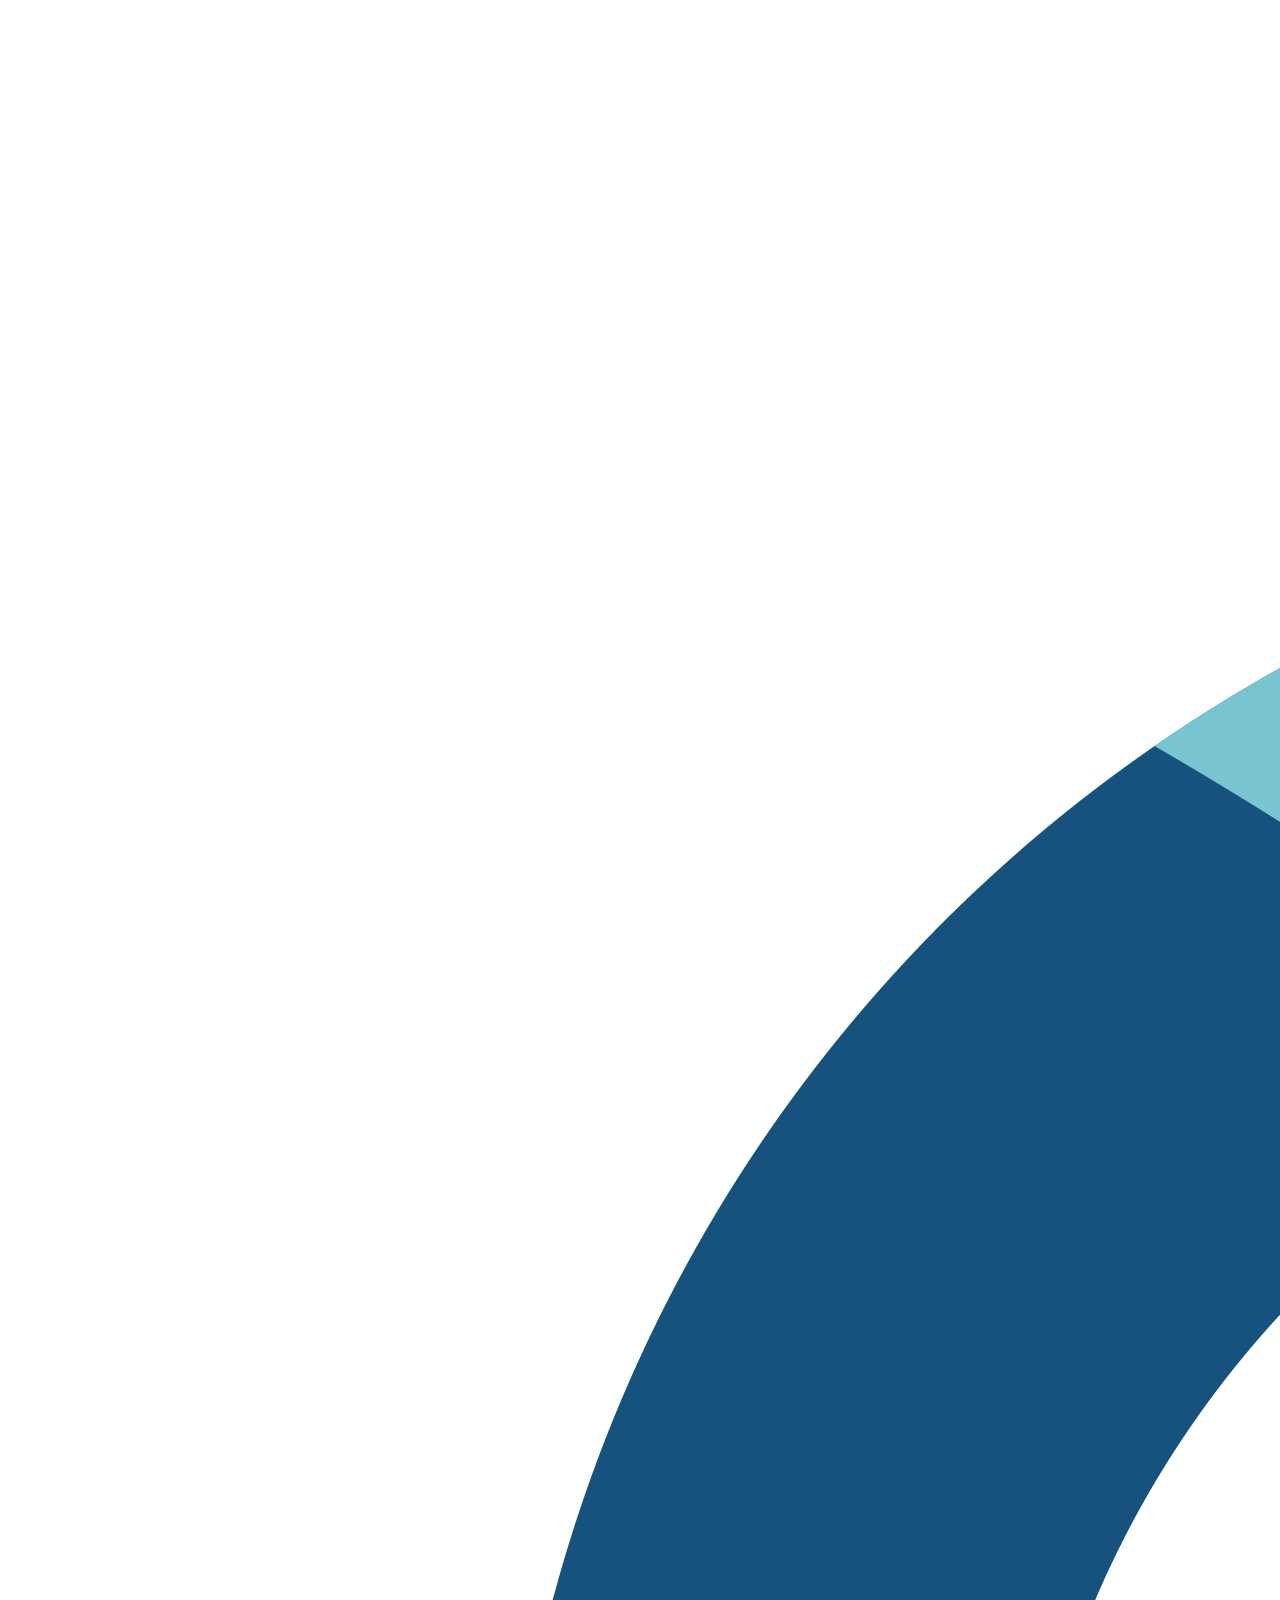
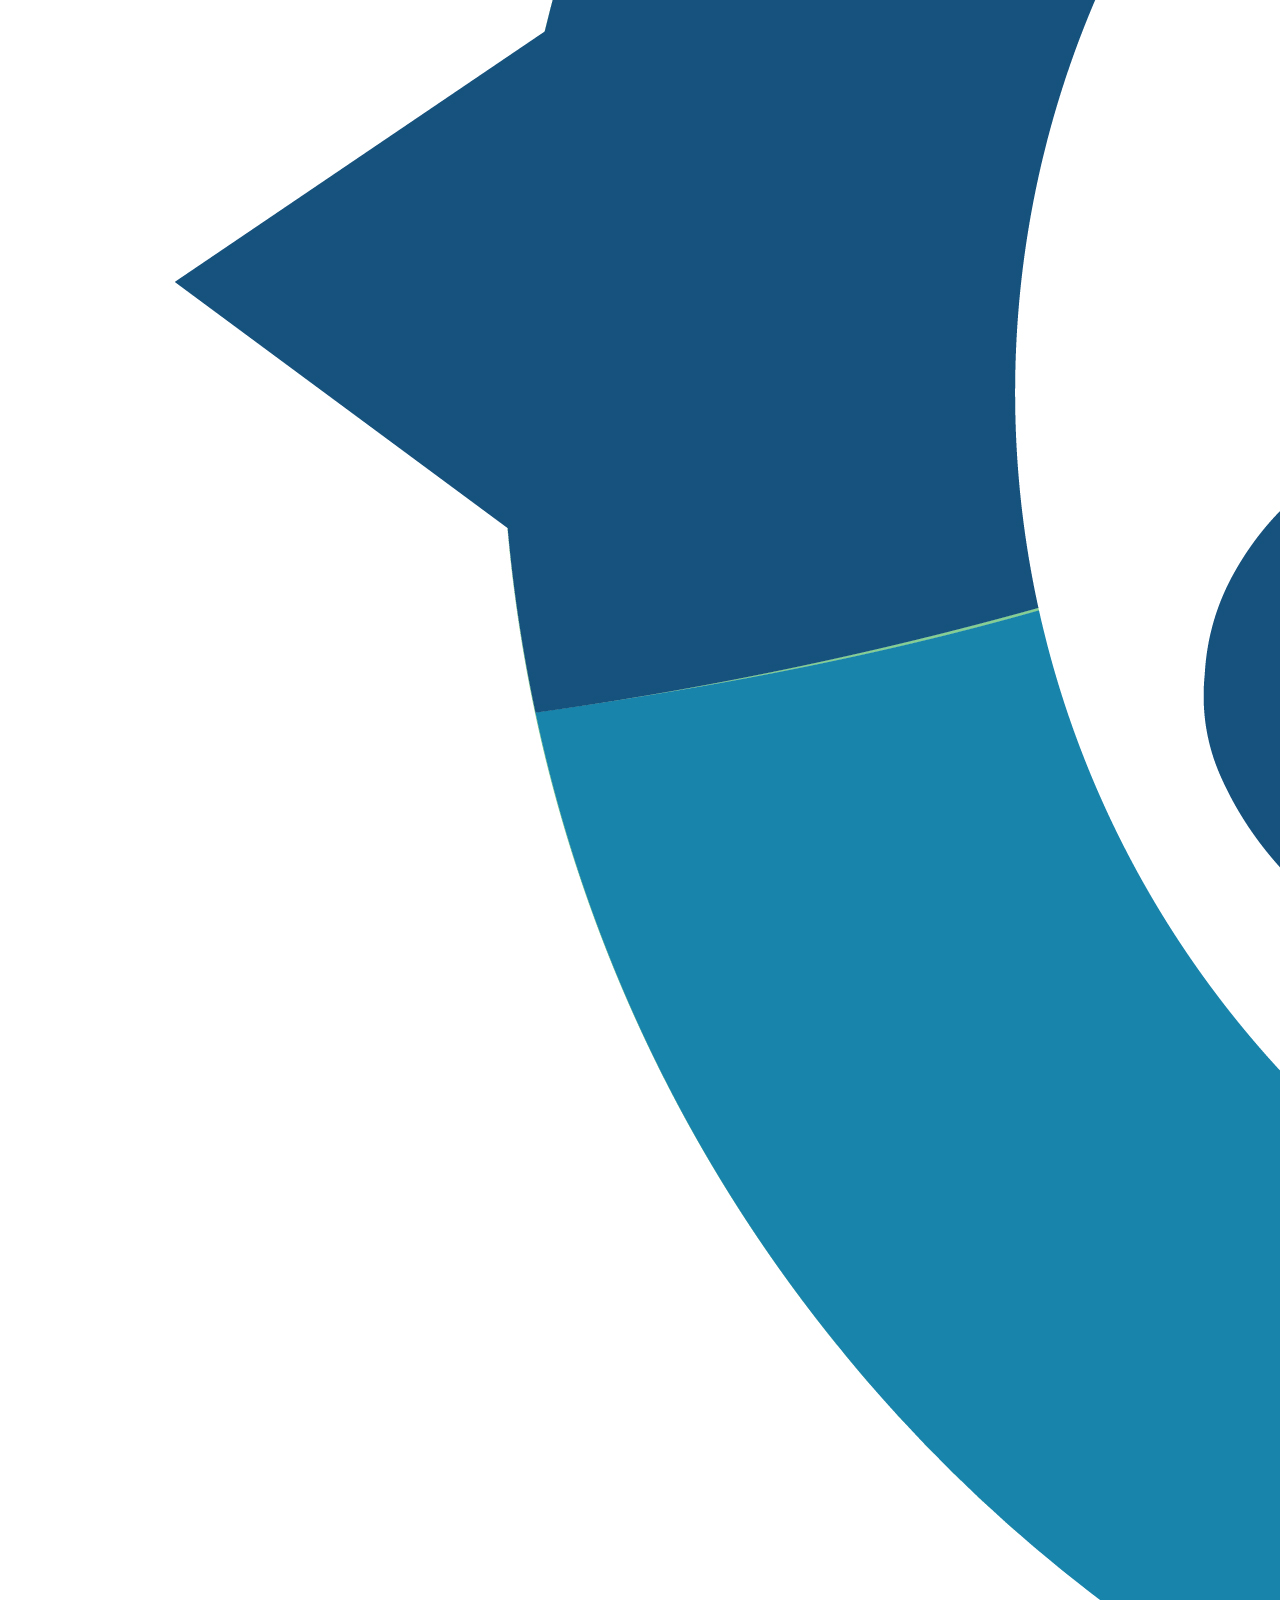
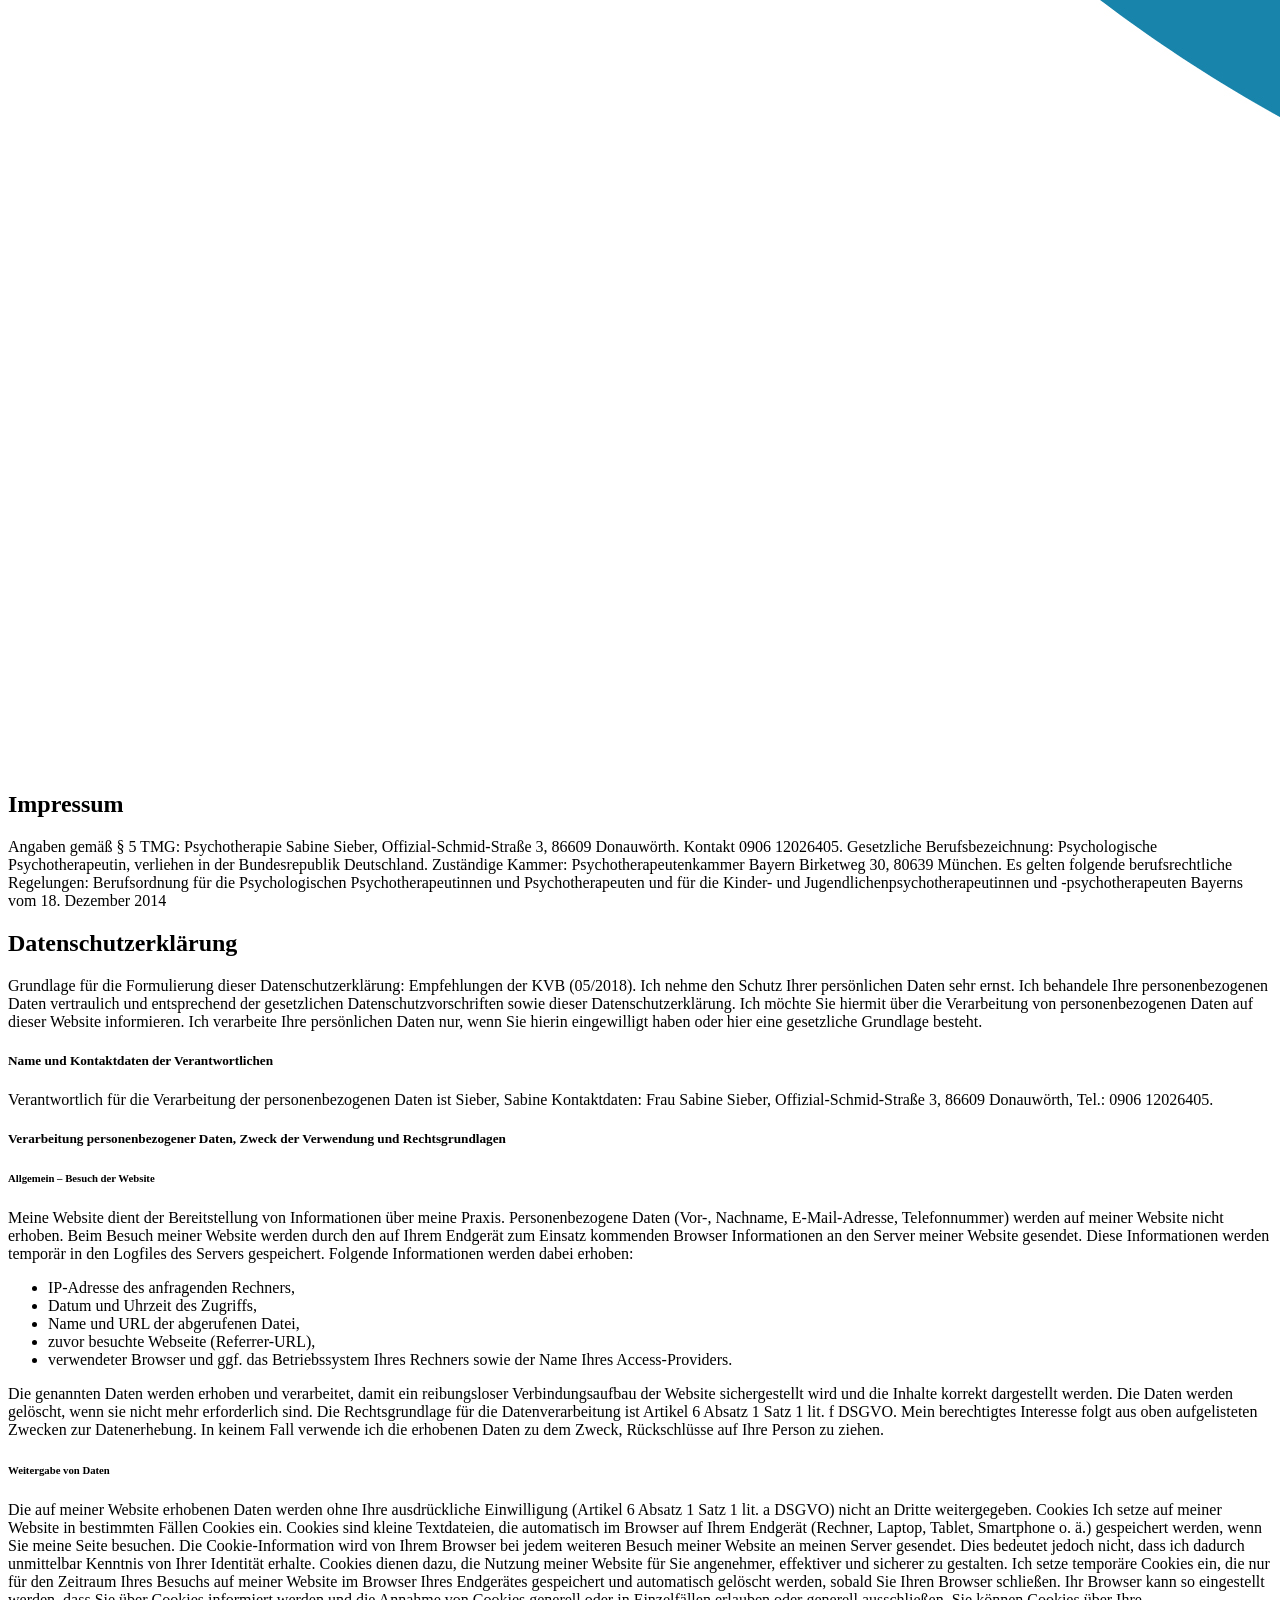
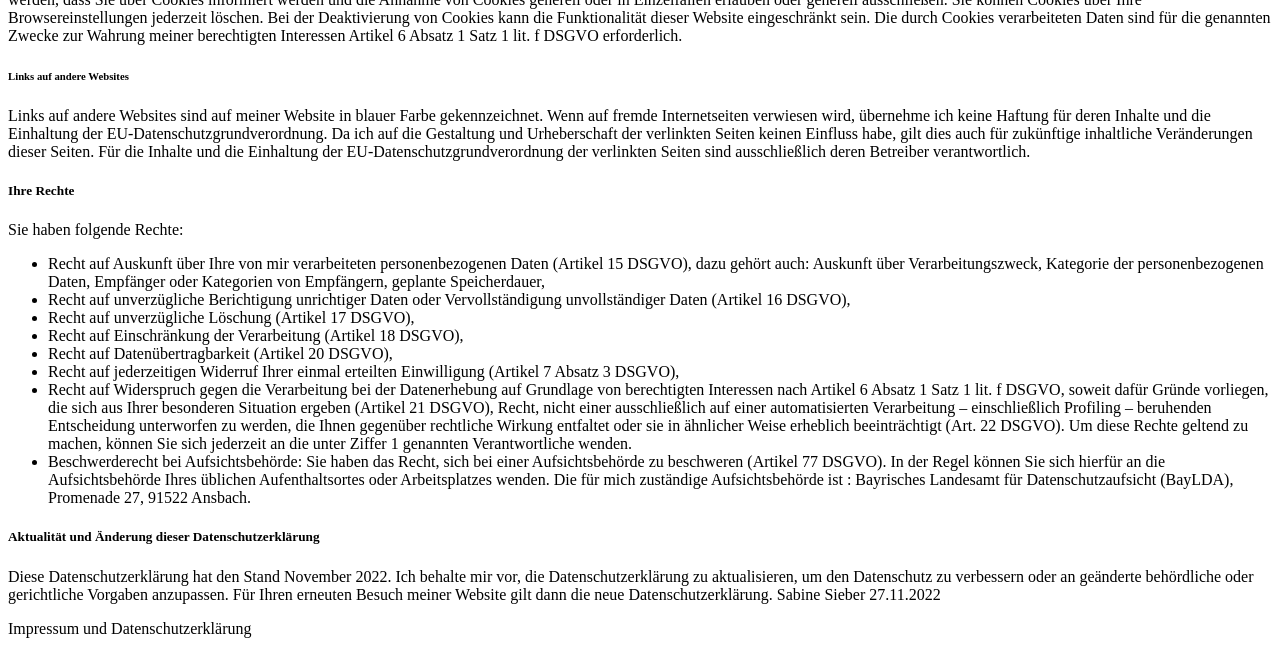
==== Impressum.html.html @ c881ee7e "Add files via upload" ====
<!DOCTYPE html>
<html lang="en">
<head>
  <meta charset="UTF-8">
  <meta name="viewport" content="width=device-width, initial-scale=1.0">
  <title>Impressum und Datenschutzerklärung</title>
  <link rel="stylesheet" href="bootstrap.min.css">
  <link rel="stylesheet" href="landing-page.css">
</head>
<body>
  <header>
<!--    <nav class="navbar navbar-expand-lg navbar-light bg-light">
      <a class="navbar-brand" href="#">Praxis für Psychotherapie Sabine Sieber ∙ Donauwörth</a>
      <button class="navbar-toggler" type="button" data-toggle="collapse" data-target="#navbarNav" aria-controls="navbarNav" aria-expanded="false" aria-label="Toggle navigation">
        <span class="navbar-toggler-icon"></span>
      </button>
      <div class="collapse navbar-collapse" id="navbarNav">
        <ul class="navbar-nav ml-auto">
          <li class="nav-item active">
            <a class="nav-link" href="#">Home</a>
          </li>
          <li class="nav-item">
            <a class="nav-link" href="#about">Über mich</a>
          </li>
          <li class="nav-item">
            <a class="nav-link" href="#services">Therapieangebot</a>
          </li>
        </ul>
      </div>
    </nav>
-->
  </header>
  <main>
    <section class="jumbotron jumbotron-fluid text-center bg-white text-white">
      <div class="container">
        <!--h1 class="display-4">Psychotherapie Sabine Sieber</h1-->
			<img src="Logo.jpg" alt="Logo" class="w-75 p-3"><!--img-fluid>
        <!--p class="lead">We offer a variety of services for your business needs</p-->
      </div>
    </section>



    <section id="about" class="bg-white py-5">
      <div class="container">
        <div class="row">
          
          <div class="col-lg-12">
<h2>Impressum</h2>




Angaben gemäß § 5 TMG: Psychotherapie Sabine Sieber, Offizial-Schmid-Straße 3, 86609 Donauwörth. Kontakt 0906 12026405.
Gesetzliche Berufsbezeichnung: Psychologische Psychotherapeutin, verliehen in der Bundesrepublik Deutschland.
Zuständige Kammer: Psychotherapeutenkammer Bayern Birketweg 30, 80639 München.
Es gelten folgende berufsrechtliche Regelungen: Berufsordnung für die Psychologischen Psychotherapeutinnen und Psychotherapeuten und für die Kinder- und Jugendlichenpsychotherapeutinnen und -psychotherapeuten Bayerns vom 18. Dezember 2014

<h2>Datenschutzerklärung</h2>
Grundlage für die Formulierung dieser Datenschutzerklärung: Empfehlungen der KVB (05/2018).
Ich nehme den Schutz Ihrer persönlichen Daten sehr ernst. Ich behandele Ihre personenbezogenen Daten vertraulich und entsprechend der gesetzlichen Datenschutzvorschriften sowie dieser Datenschutzerklärung.
Ich möchte Sie hiermit über die Verarbeitung von personenbezogenen Daten auf dieser Website informieren.
Ich verarbeite Ihre persönlichen Daten nur, wenn Sie hierin eingewilligt haben oder hier eine gesetzliche Grundlage besteht.

<h5>Name und Kontaktdaten der Verantwortlichen</h6>
Verantwortlich für die Verarbeitung der personenbezogenen Daten ist
Sieber, Sabine
Kontaktdaten: Frau Sabine Sieber, Offizial-Schmid-Straße 3, 86609 Donauwörth, Tel.: 0906 12026405.

<h5>Verarbeitung personenbezogener Daten, Zweck der Verwendung und Rechtsgrundlagen</h5>

<h6>Allgemein – Besuch der Website</h6>
Meine Website dient der Bereitstellung von Informationen über meine Praxis.
Personenbezogene Daten (Vor-, Nachname, E-Mail-Adresse, Telefonnummer) werden auf meiner Website nicht erhoben.

Beim Besuch meiner Website werden durch den auf Ihrem Endgerät zum Einsatz kommenden Browser Informationen an den Server meiner Website gesendet.

Diese Informationen werden temporär in den Logfiles des Servers gespeichert. Folgende Informationen werden dabei erhoben:
<ul>
<li>IP-Adresse des anfragenden Rechners,</li>
<li>Datum und Uhrzeit des Zugriffs,</li>
<li>Name und URL der abgerufenen Datei,</li>
<li>zuvor besuchte Webseite (Referrer-URL),</li>
<li>verwendeter Browser und ggf. das Betriebssystem Ihres Rechners sowie der Name Ihres Access-Providers.</li>
</ul>

Die genannten Daten werden erhoben und verarbeitet, damit ein reibungsloser Verbindungsaufbau der Website sichergestellt wird und die Inhalte korrekt dargestellt werden.
Die Daten werden gelöscht, wenn sie nicht mehr erforderlich sind.
Die Rechtsgrundlage für die Datenverarbeitung ist Artikel 6 Absatz 1 Satz 1 lit. f DSGVO.
Mein berechtigtes Interesse folgt aus oben aufgelisteten Zwecken zur Datenerhebung. In keinem Fall verwende ich die erhobenen Daten zu dem Zweck, Rückschlüsse auf Ihre Person zu ziehen.

<h6>Weitergabe von Daten</h6>
Die auf meiner Website erhobenen Daten werden ohne Ihre ausdrückliche Einwilligung (Artikel 6 Absatz 1 Satz 1 lit. a DSGVO) nicht an Dritte weitergegeben.
Cookies
Ich setze auf meiner Website in bestimmten Fällen Cookies ein. Cookies sind kleine Textdateien, die automatisch im Browser auf Ihrem Endgerät (Rechner, Laptop, Tablet, Smartphone o. ä.) gespeichert werden, wenn Sie meine Seite besuchen. Die Cookie-Information wird von Ihrem Browser bei jedem weiteren Besuch meiner Website an meinen Server gesendet. Dies bedeutet jedoch nicht, dass ich dadurch unmittelbar Kenntnis von Ihrer Identität erhalte.
Cookies dienen dazu, die Nutzung meiner Website für Sie angenehmer, effektiver und sicherer zu gestalten.
Ich setze temporäre Cookies ein, die nur für den Zeitraum Ihres Besuchs auf meiner Website im Browser Ihres Endgerätes gespeichert und automatisch gelöscht werden, sobald Sie Ihren Browser schließen.
Ihr Browser kann so eingestellt werden, dass Sie über Cookies informiert werden und die
Annahme von Cookies generell oder in Einzelfällen erlauben oder generell ausschließen.
Sie können Cookies über Ihre Browsereinstellungen jederzeit löschen. Bei der Deaktivierung von Cookies kann die Funktionalität dieser Website eingeschränkt sein.
Die durch Cookies verarbeiteten Daten sind für die genannten Zwecke zur Wahrung meiner berechtigten Interessen Artikel 6 Absatz 1 Satz 1 lit. f DSGVO erforderlich.
<h6>Links auf andere Websites</h6>
Links auf andere Websites sind auf meiner Website in blauer Farbe gekennzeichnet. Wenn auf fremde Internetseiten verwiesen wird, übernehme ich keine Haftung für deren Inhalte und die Einhaltung der EU-Datenschutzgrundverordnung. Da ich auf die Gestaltung und Urheberschaft der verlinkten Seiten keinen Einfluss habe, gilt dies auch für zukünftige inhaltliche Veränderungen dieser Seiten. Für die Inhalte und die Einhaltung der EU-Datenschutzgrundverordnung der verlinkten Seiten sind ausschließlich deren Betreiber verantwortlich.
<h5>Ihre Rechte</h5>
Sie haben folgende Rechte:
<ul>
<li>Recht auf Auskunft über Ihre von mir verarbeiteten personenbezogenen Daten
(Artikel 15 DSGVO), dazu gehört auch: Auskunft über Verarbeitungszweck, Kategorie
der personenbezogenen Daten, Empfänger oder Kategorien von Empfängern, geplante Speicherdauer,
<li>Recht auf unverzügliche Berichtigung unrichtiger Daten oder Vervollständigung unvollständiger Daten (Artikel 16 DSGVO),</li>
<li>Recht auf unverzügliche Löschung (Artikel 17 DSGVO),</li>
<li>Recht auf Einschränkung der Verarbeitung (Artikel 18 DSGVO),</li>
<li>Recht auf Datenübertragbarkeit (Artikel 20 DSGVO),</li>
<li>Recht auf jederzeitigen Widerruf Ihrer einmal erteilten Einwilligung (Artikel 7 Absatz 3
DSGVO),</li>
<li>Recht auf Widerspruch gegen die Verarbeitung bei der Datenerhebung auf Grundlage
von berechtigten Interessen nach Artikel 6 Absatz 1 Satz 1 lit. f DSGVO, soweit dafür
Gründe vorliegen, die sich aus Ihrer besonderen Situation ergeben (Artikel 21 DSGVO),
Recht, nicht einer ausschließlich auf einer automatisierten Verarbeitung – einschließlich Profiling – beruhenden Entscheidung unterworfen zu werden, die Ihnen gegenüber rechtliche Wirkung entfaltet oder sie in ähnlicher Weise erheblich beeinträchtigt (Art. 22 DSGVO).
Um diese Rechte geltend zu machen, können Sie sich jederzeit an die unter Ziffer 1 genannten Verantwortliche wenden.</li>

<li>Beschwerderecht bei Aufsichtsbehörde: Sie haben das Recht, sich bei einer Aufsichtsbehörde zu beschweren (Artikel 77 DSGVO). In der Regel können Sie sich hierfür an die Aufsichtsbehörde Ihres üblichen Aufenthaltsortes oder Arbeitsplatzes wenden.
Die für mich zuständige Aufsichtsbehörde ist :
Bayrisches Landesamt für Datenschutzaufsicht (BayLDA), Promenade 27, 91522 Ansbach.</li>
</ul>
<h5>Aktualität und Änderung dieser Datenschutzerklärung</h5>
Diese Datenschutzerklärung hat den Stand November 2022. Ich behalte mir vor, die Datenschutzerklärung zu aktualisieren, um den Datenschutz zu verbessern oder an geänderte behördliche oder gerichtliche Vorgaben anzupassen. Für Ihren erneuten Besuch meiner Website gilt dann die neue Datenschutzerklärung.
Sabine Sieber 27.11.2022

          </div>

        </div>
      </div>
    </section>




  </main>
  <footer class="bg-dark py-3 mt-5">
    <div class="container text-center">
      <p class="text-white m-0">Impressum und Datenschutzerklärung</p>
    </div>
  </footer>
  <!-- <script src="https://kit.fontawesome.com/yourcode.js"></script>
  <script src="https://code.jquery.com/jquery-3.5.1.slim.min.js" integrity="sha384-DfXdz2htPH0lsSSs5nCTpuj/zy4C+OGpamoFVy38MVBnE+IbbVYUew+OrCXaRkfj" crossorigin="anonymous"></script>
  <script src="https://cdn.jsdelivr.net/npm/@popperjs/core@2.16.6/dist/umd/popper.min.js" integrity="sha384-wHAiFfRlMFy6i5SRaxvfOCifBUQy1xHdJ/yoi7FRNXMRBu5WHdZYu1hA6ZOblgut" crossorigin="anonymous"></script>
   --><script src="bootstrap.min.js"></script>
</body>
</html>
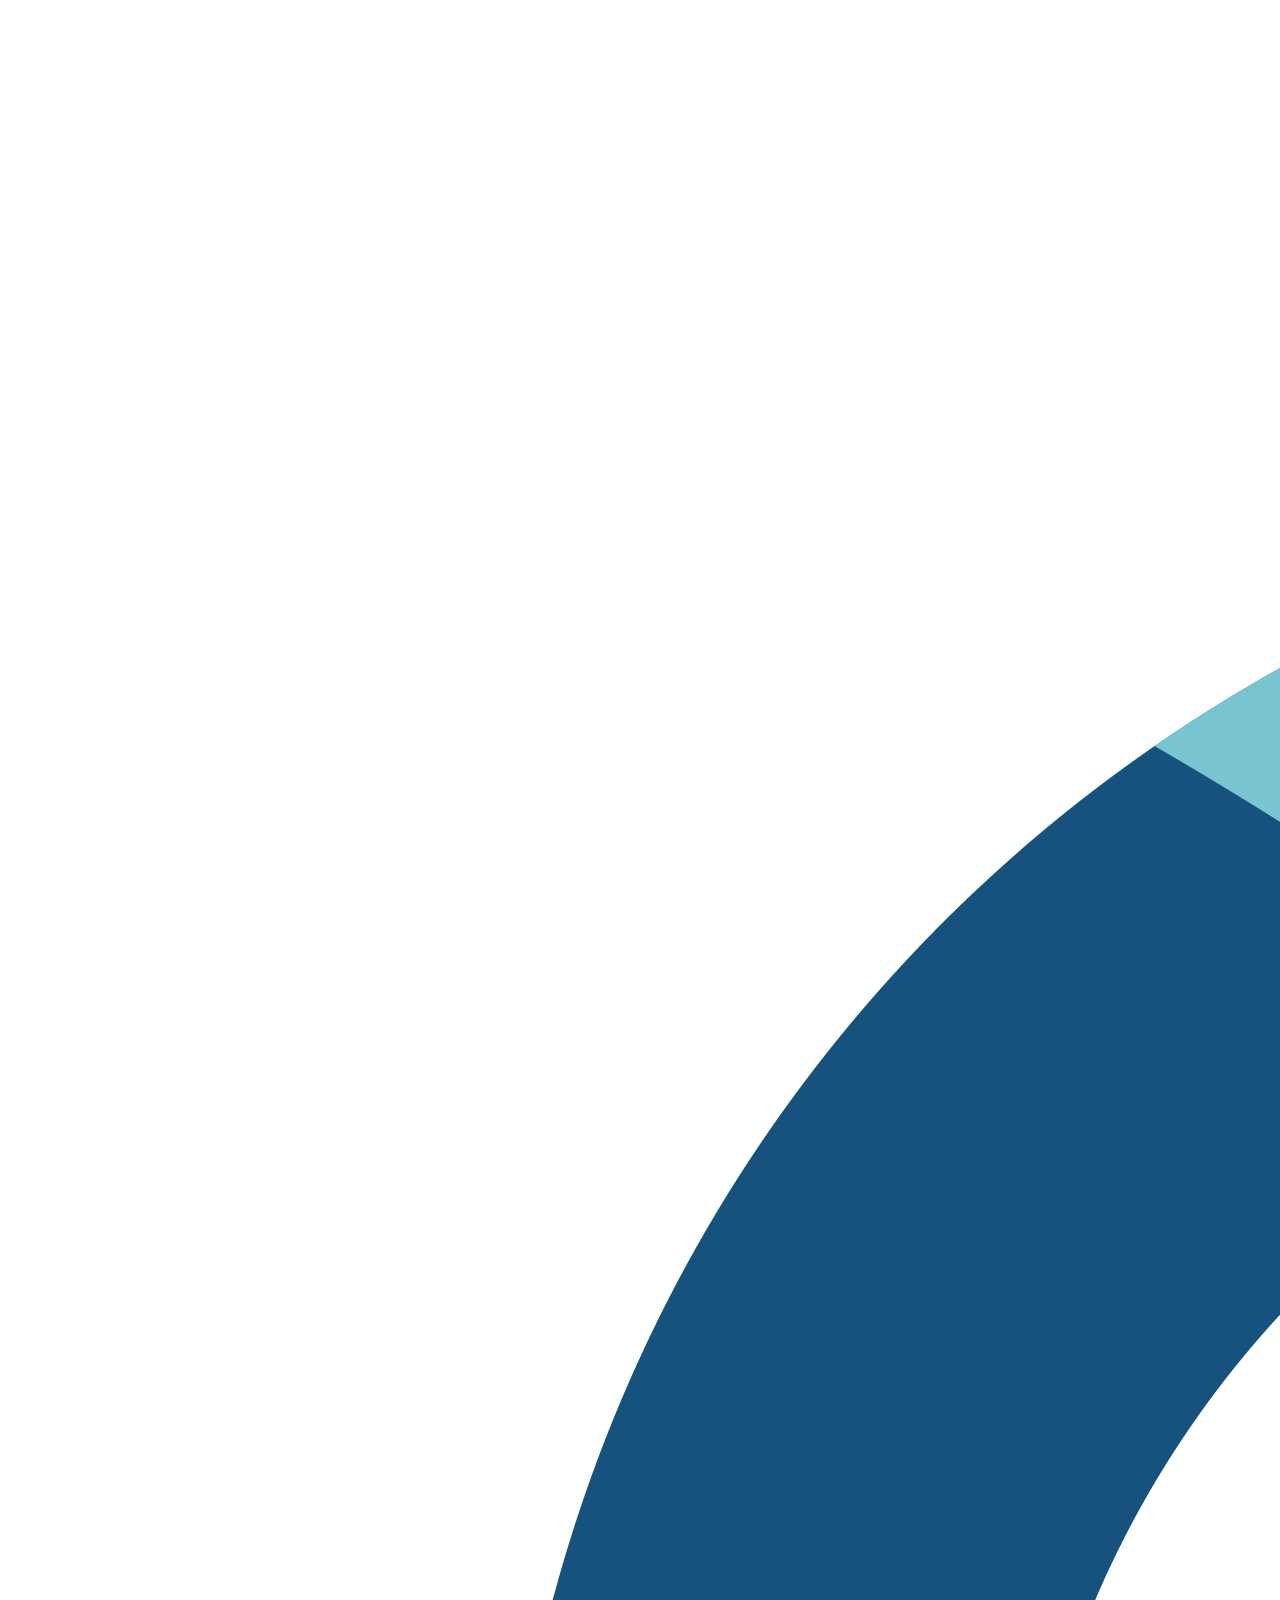
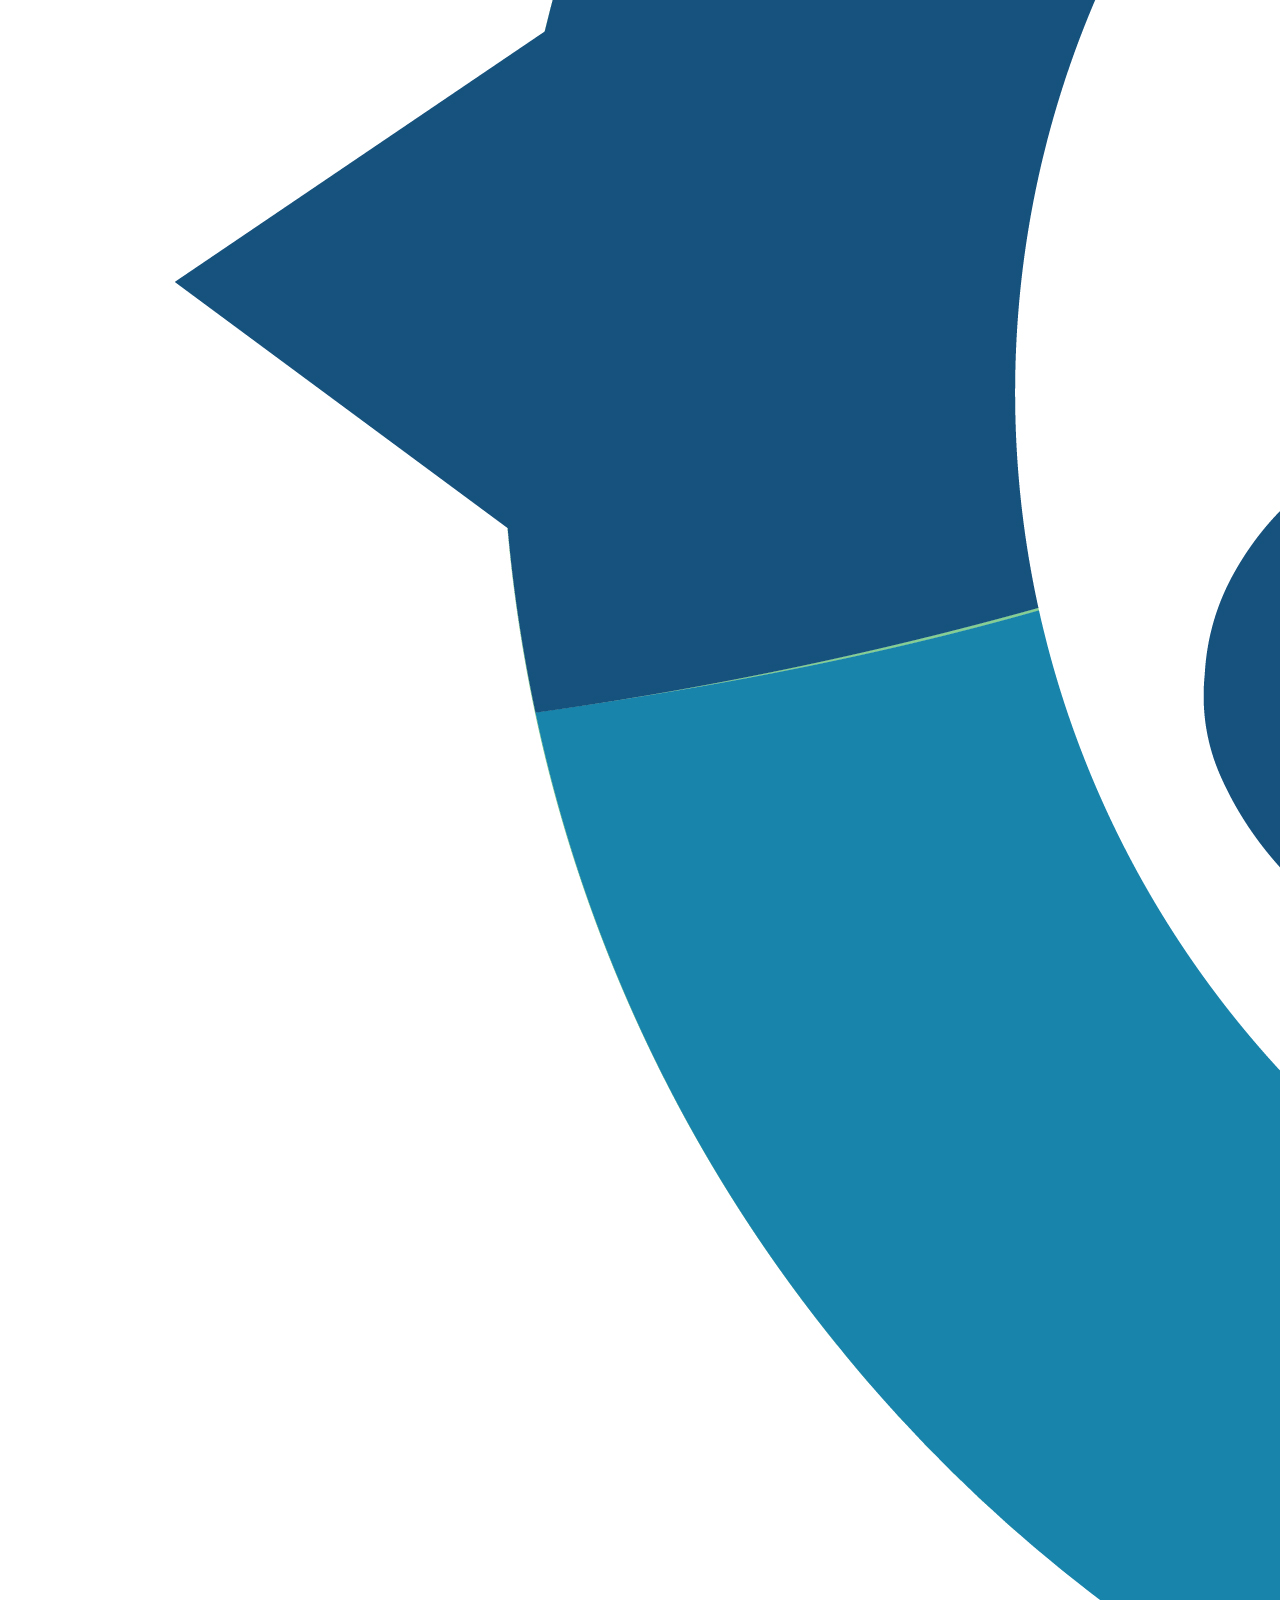
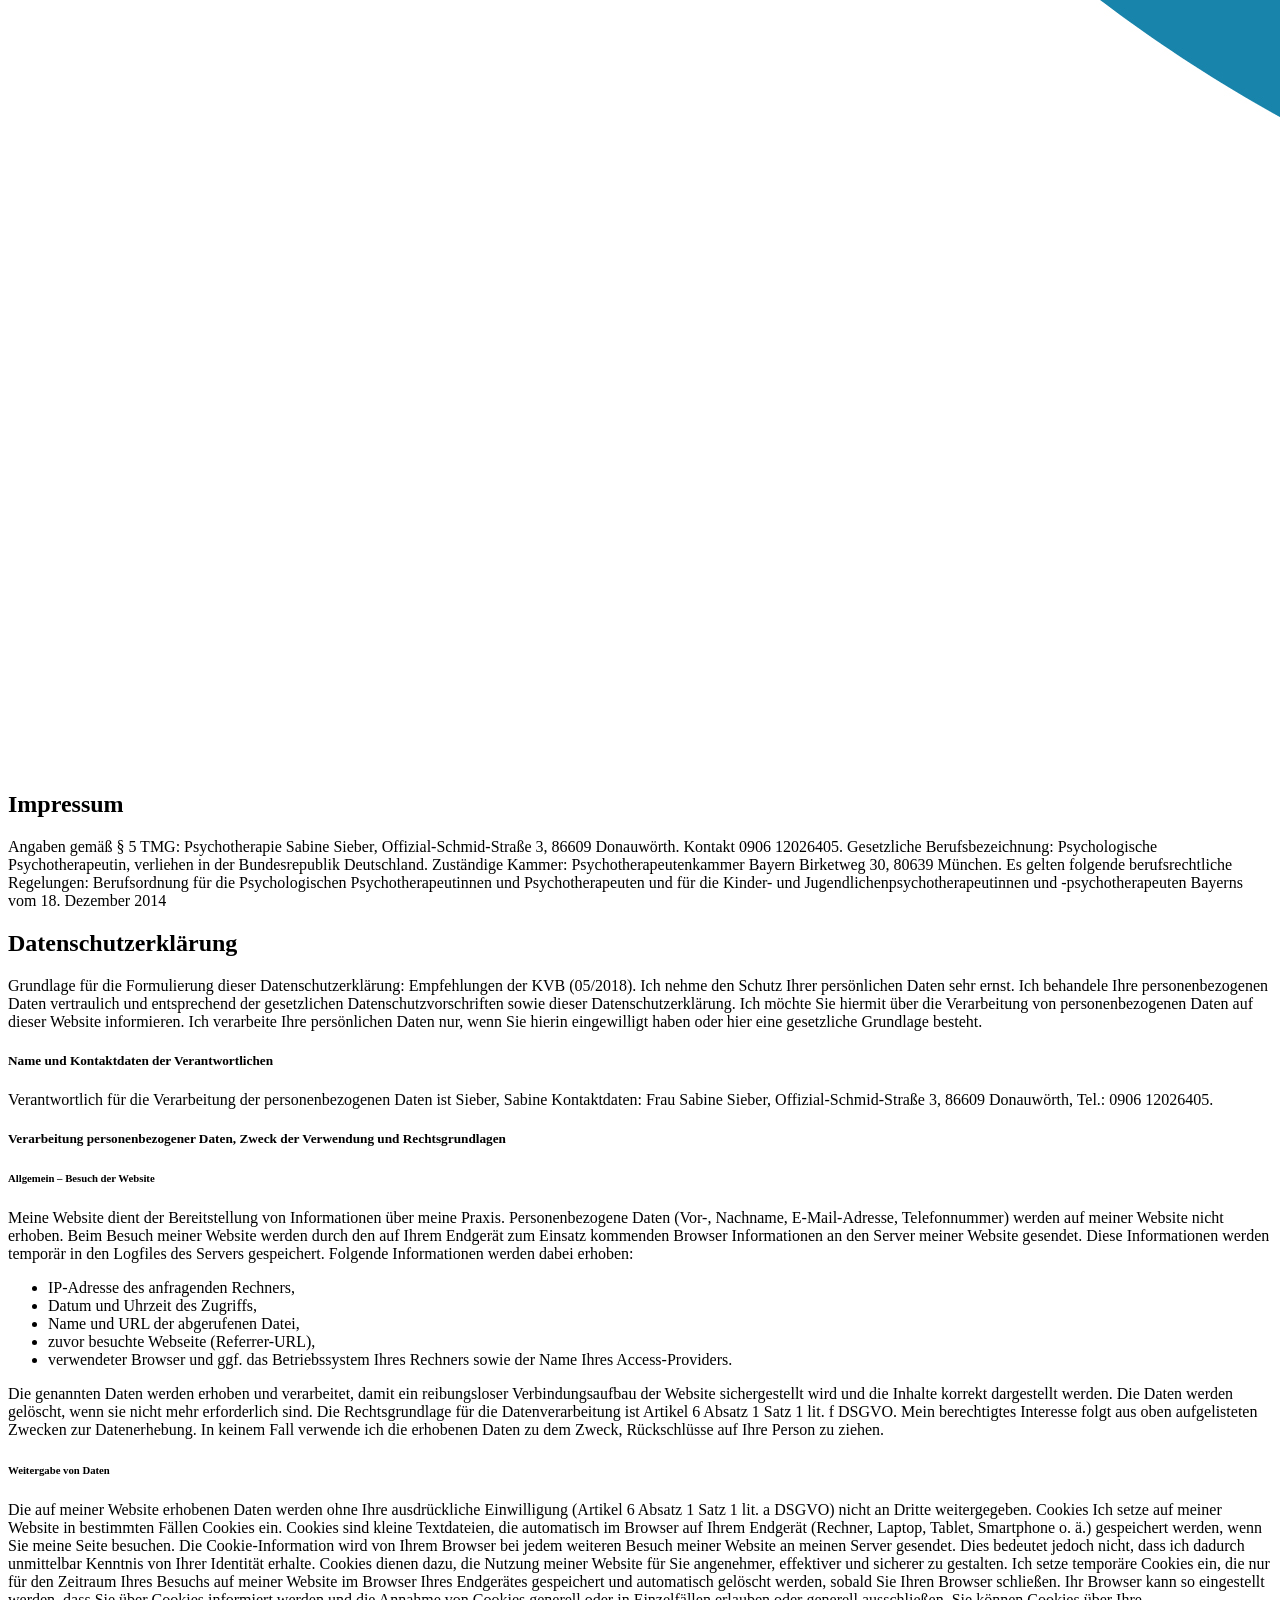
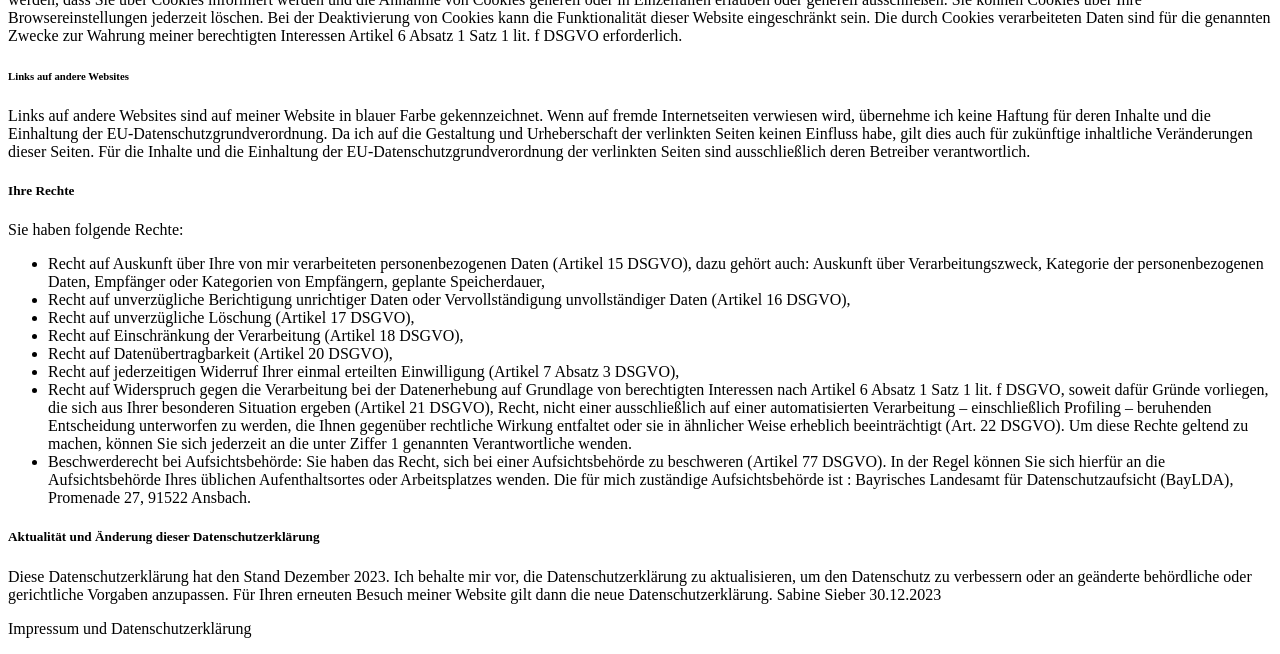
==== commit 6c088014: "Bien-Update eingetragen" ====
--- a/Impressum.html.html
+++ b/Impressum.html.html
@@ -124,8 +124,8 @@
 Bayrisches Landesamt für Datenschutzaufsicht (BayLDA), Promenade 27, 91522 Ansbach.</li>
 </ul>
 <h5>Aktualität und Änderung dieser Datenschutzerklärung</h5>
-Diese Datenschutzerklärung hat den Stand November 2022. Ich behalte mir vor, die Datenschutzerklärung zu aktualisieren, um den Datenschutz zu verbessern oder an geänderte behördliche oder gerichtliche Vorgaben anzupassen. Für Ihren erneuten Besuch meiner Website gilt dann die neue Datenschutzerklärung.
-Sabine Sieber 27.11.2022
+Diese Datenschutzerklärung hat den Stand Dezember 2023. Ich behalte mir vor, die Datenschutzerklärung zu aktualisieren, um den Datenschutz zu verbessern oder an geänderte behördliche oder gerichtliche Vorgaben anzupassen. Für Ihren erneuten Besuch meiner Website gilt dann die neue Datenschutzerklärung.
+Sabine Sieber 30.12.2023
 
           </div>
 
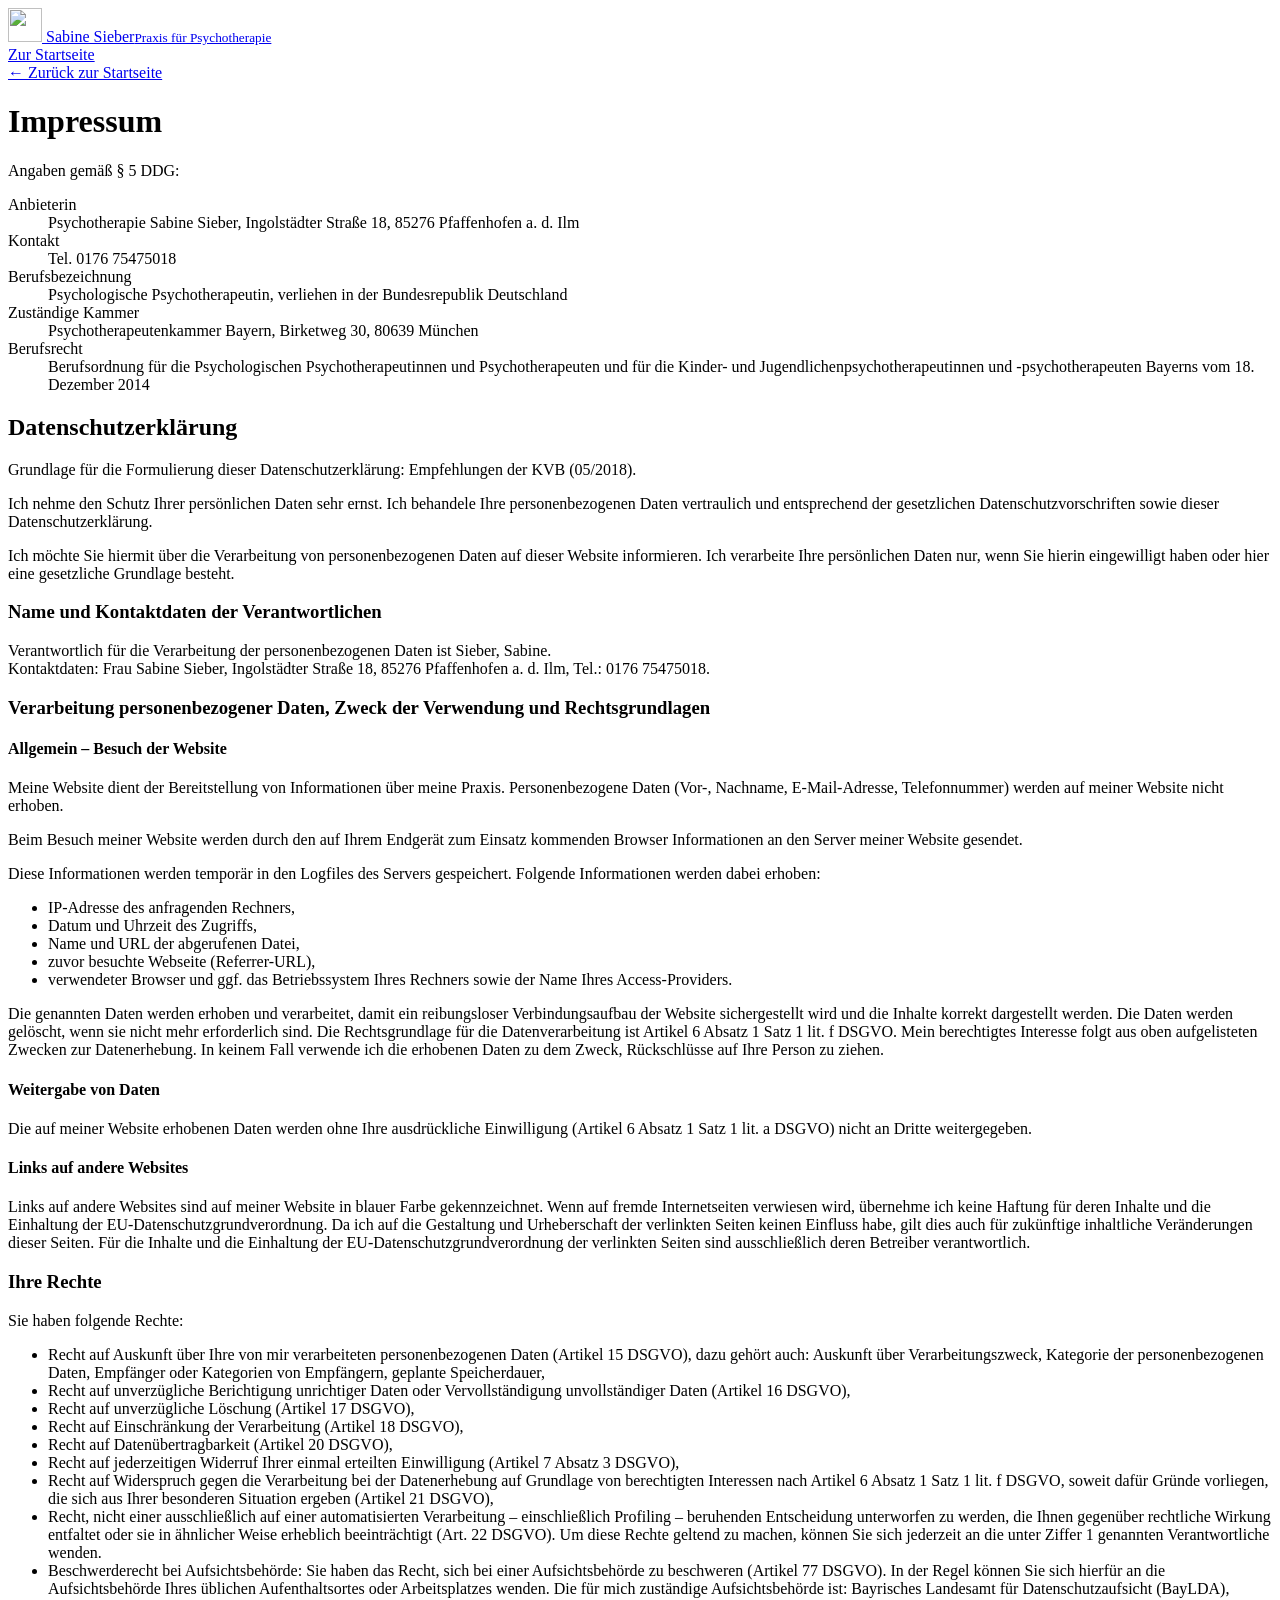
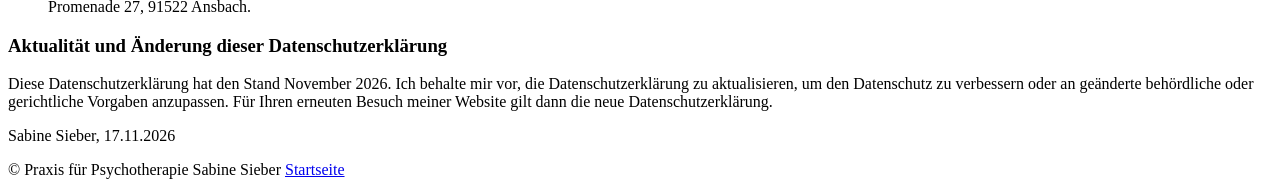
==== commit c8a5d04c: "Komplett-Update durch Claude" ====
--- a/Impressum.html.html
+++ b/Impressum.html.html
@@ -1,150 +1,101 @@
 <!DOCTYPE html>
-<html lang="en">
+<html lang="de">
 <head>
   <meta charset="UTF-8">
   <meta name="viewport" content="width=device-width, initial-scale=1.0">
-  <title>Impressum und Datenschutzerklärung</title>
-  <link rel="stylesheet" href="bootstrap.min.css">
-  <link rel="stylesheet" href="landing-page.css">
+  <title>Impressum und Datenschutzerklärung · Praxis Sabine Sieber</title>
+  <meta name="theme-color" content="#17527e">
+  <link rel="icon" href="favicon.svg" type="image/svg+xml">
+  <link rel="stylesheet" href="style.css">
 </head>
 <body>
-  <header>
-<!--    <nav class="navbar navbar-expand-lg navbar-light bg-light">
-      <a class="navbar-brand" href="#">Praxis für Psychotherapie Sabine Sieber ∙ Donauwörth</a>
-      <button class="navbar-toggler" type="button" data-toggle="collapse" data-target="#navbarNav" aria-controls="navbarNav" aria-expanded="false" aria-label="Toggle navigation">
-        <span class="navbar-toggler-icon"></span>
-      </button>
-      <div class="collapse navbar-collapse" id="navbarNav">
-        <ul class="navbar-nav ml-auto">
-          <li class="nav-item active">
-            <a class="nav-link" href="#">Home</a>
-          </li>
-          <li class="nav-item">
-            <a class="nav-link" href="#about">Über mich</a>
-          </li>
-          <li class="nav-item">
-            <a class="nav-link" href="#services">Therapieangebot</a>
-          </li>
-        </ul>
-      </div>
-    </nav>
--->
+  <header class="site-header">
+    <div class="container">
+      <a class="brand" href="index.html">
+        <img src="favicon.svg" alt="" width="34" height="34">
+        <span class="brand-text">Sabine Sieber<small>Praxis für Psychotherapie</small></span>
+      </a>
+      <nav class="nav" aria-label="Hauptnavigation">
+        <a href="index.html" class="nav-cta">Zur Startseite</a>
+      </nav>
+    </div>
   </header>
-  <main>
-    <section class="jumbotron jumbotron-fluid text-center bg-white text-white">
-      <div class="container">
-        <!--h1 class="display-4">Psychotherapie Sabine Sieber</h1-->
-			<img src="Logo.jpg" alt="Logo" class="w-75 p-3"><!--img-fluid>
-        <!--p class="lead">We offer a variety of services for your business needs</p-->
-      </div>
-    </section>
 
+  <main class="legal">
+    <div class="container">
+      <a class="back-link" href="index.html">← Zurück zur Startseite</a>
 
+      <h1>Impressum</h1>
 
-    <section id="about" class="bg-white py-5">
-      <div class="container">
-        <div class="row">
-          
-          <div class="col-lg-12">
-<h2>Impressum</h2>
+      <p>Angaben gemäß § 5 DDG:</p>
+      <dl>
+        <dt>Anbieterin</dt>
+        <dd>Psychotherapie Sabine Sieber, Ingolstädter Straße 18, 85276 Pfaffenhofen a. d. Ilm</dd>
+        <dt>Kontakt</dt>
+        <dd>Tel. 0176 75475018</dd>
+        <dt>Berufsbezeichnung</dt>
+        <dd>Psychologische Psychotherapeutin, verliehen in der Bundesrepublik Deutschland</dd>
+        <dt>Zuständige Kammer</dt>
+        <dd>Psychotherapeutenkammer Bayern, Birketweg 30, 80639 München</dd>
+        <dt>Berufsrecht</dt>
+        <dd>Berufsordnung für die Psychologischen Psychotherapeutinnen und Psychotherapeuten und für die Kinder- und Jugendlichenpsychotherapeutinnen und -psychotherapeuten Bayerns vom 18. Dezember 2014</dd>
+      </dl>
 
+      <h2>Datenschutzerklärung</h2>
+      <p>Grundlage für die Formulierung dieser Datenschutzerklärung: Empfehlungen der KVB (05/2018).</p>
+      <p>Ich nehme den Schutz Ihrer persönlichen Daten sehr ernst. Ich behandele Ihre personenbezogenen Daten vertraulich und entsprechend der gesetzlichen Datenschutzvorschriften sowie dieser Datenschutzerklärung.</p>
+      <p>Ich möchte Sie hiermit über die Verarbeitung von personenbezogenen Daten auf dieser Website informieren. Ich verarbeite Ihre persönlichen Daten nur, wenn Sie hierin eingewilligt haben oder hier eine gesetzliche Grundlage besteht.</p>
 
+      <h3>Name und Kontaktdaten der Verantwortlichen</h3>
+      <p>Verantwortlich für die Verarbeitung der personenbezogenen Daten ist Sieber, Sabine.<br>
+      Kontaktdaten: Frau Sabine Sieber, Ingolstädter Straße 18, 85276 Pfaffenhofen a. d. Ilm, Tel.: 0176 75475018.</p>
 
+      <h3>Verarbeitung personenbezogener Daten, Zweck der Verwendung und Rechtsgrundlagen</h3>
 
-Angaben gemäß § 5 TMG: Psychotherapie Sabine Sieber, Offizial-Schmid-Straße 3, 86609 Donauwörth. Kontakt 0906 12026405.
-Gesetzliche Berufsbezeichnung: Psychologische Psychotherapeutin, verliehen in der Bundesrepublik Deutschland.
-Zuständige Kammer: Psychotherapeutenkammer Bayern Birketweg 30, 80639 München.
-Es gelten folgende berufsrechtliche Regelungen: Berufsordnung für die Psychologischen Psychotherapeutinnen und Psychotherapeuten und für die Kinder- und Jugendlichenpsychotherapeutinnen und -psychotherapeuten Bayerns vom 18. Dezember 2014
+      <h4>Allgemein – Besuch der Website</h4>
+      <p>Meine Website dient der Bereitstellung von Informationen über meine Praxis. Personenbezogene Daten (Vor-, Nachname, E-Mail-Adresse, Telefonnummer) werden auf meiner Website nicht erhoben.</p>
+      <p>Beim Besuch meiner Website werden durch den auf Ihrem Endgerät zum Einsatz kommenden Browser Informationen an den Server meiner Website gesendet.</p>
+      <p>Diese Informationen werden temporär in den Logfiles des Servers gespeichert. Folgende Informationen werden dabei erhoben:</p>
+      <ul>
+        <li>IP-Adresse des anfragenden Rechners,</li>
+        <li>Datum und Uhrzeit des Zugriffs,</li>
+        <li>Name und URL der abgerufenen Datei,</li>
+        <li>zuvor besuchte Webseite (Referrer-URL),</li>
+        <li>verwendeter Browser und ggf. das Betriebssystem Ihres Rechners sowie der Name Ihres Access-Providers.</li>
+      </ul>
+      <p>Die genannten Daten werden erhoben und verarbeitet, damit ein reibungsloser Verbindungsaufbau der Website sichergestellt wird und die Inhalte korrekt dargestellt werden. Die Daten werden gelöscht, wenn sie nicht mehr erforderlich sind. Die Rechtsgrundlage für die Datenverarbeitung ist Artikel 6 Absatz 1 Satz 1 lit. f DSGVO. Mein berechtigtes Interesse folgt aus oben aufgelisteten Zwecken zur Datenerhebung. In keinem Fall verwende ich die erhobenen Daten zu dem Zweck, Rückschlüsse auf Ihre Person zu ziehen.</p>
 
-<h2>Datenschutzerklärung</h2>
-Grundlage für die Formulierung dieser Datenschutzerklärung: Empfehlungen der KVB (05/2018).
-Ich nehme den Schutz Ihrer persönlichen Daten sehr ernst. Ich behandele Ihre personenbezogenen Daten vertraulich und entsprechend der gesetzlichen Datenschutzvorschriften sowie dieser Datenschutzerklärung.
-Ich möchte Sie hiermit über die Verarbeitung von personenbezogenen Daten auf dieser Website informieren.
-Ich verarbeite Ihre persönlichen Daten nur, wenn Sie hierin eingewilligt haben oder hier eine gesetzliche Grundlage besteht.
+      <h4>Weitergabe von Daten</h4>
+      <p>Die auf meiner Website erhobenen Daten werden ohne Ihre ausdrückliche Einwilligung (Artikel 6 Absatz 1 Satz 1 lit. a DSGVO) nicht an Dritte weitergegeben.</p>
 
-<h5>Name und Kontaktdaten der Verantwortlichen</h6>
-Verantwortlich für die Verarbeitung der personenbezogenen Daten ist
-Sieber, Sabine
-Kontaktdaten: Frau Sabine Sieber, Offizial-Schmid-Straße 3, 86609 Donauwörth, Tel.: 0906 12026405.
+      <h4>Links auf andere Websites</h4>
+      <p>Links auf andere Websites sind auf meiner Website in blauer Farbe gekennzeichnet. Wenn auf fremde Internetseiten verwiesen wird, übernehme ich keine Haftung für deren Inhalte und die Einhaltung der EU-Datenschutzgrundverordnung. Da ich auf die Gestaltung und Urheberschaft der verlinkten Seiten keinen Einfluss habe, gilt dies auch für zukünftige inhaltliche Veränderungen dieser Seiten. Für die Inhalte und die Einhaltung der EU-Datenschutzgrundverordnung der verlinkten Seiten sind ausschließlich deren Betreiber verantwortlich.</p>
 
-<h5>Verarbeitung personenbezogener Daten, Zweck der Verwendung und Rechtsgrundlagen</h5>
+      <h3>Ihre Rechte</h3>
+      <p>Sie haben folgende Rechte:</p>
+      <ul>
+        <li>Recht auf Auskunft über Ihre von mir verarbeiteten personenbezogenen Daten (Artikel 15 DSGVO), dazu gehört auch: Auskunft über Verarbeitungszweck, Kategorie der personenbezogenen Daten, Empfänger oder Kategorien von Empfängern, geplante Speicherdauer,</li>
+        <li>Recht auf unverzügliche Berichtigung unrichtiger Daten oder Vervollständigung unvollständiger Daten (Artikel 16 DSGVO),</li>
+        <li>Recht auf unverzügliche Löschung (Artikel 17 DSGVO),</li>
+        <li>Recht auf Einschränkung der Verarbeitung (Artikel 18 DSGVO),</li>
+        <li>Recht auf Datenübertragbarkeit (Artikel 20 DSGVO),</li>
+        <li>Recht auf jederzeitigen Widerruf Ihrer einmal erteilten Einwilligung (Artikel 7 Absatz 3 DSGVO),</li>
+        <li>Recht auf Widerspruch gegen die Verarbeitung bei der Datenerhebung auf Grundlage von berechtigten Interessen nach Artikel 6 Absatz 1 Satz 1 lit. f DSGVO, soweit dafür Gründe vorliegen, die sich aus Ihrer besonderen Situation ergeben (Artikel 21 DSGVO),</li>
+        <li>Recht, nicht einer ausschließlich auf einer automatisierten Verarbeitung – einschließlich Profiling – beruhenden Entscheidung unterworfen zu werden, die Ihnen gegenüber rechtliche Wirkung entfaltet oder sie in ähnlicher Weise erheblich beeinträchtigt (Art. 22 DSGVO). Um diese Rechte geltend zu machen, können Sie sich jederzeit an die unter Ziffer 1 genannten Verantwortliche wenden.</li>
+        <li>Beschwerderecht bei Aufsichtsbehörde: Sie haben das Recht, sich bei einer Aufsichtsbehörde zu beschweren (Artikel 77 DSGVO). In der Regel können Sie sich hierfür an die Aufsichtsbehörde Ihres üblichen Aufenthaltsortes oder Arbeitsplatzes wenden. Die für mich zuständige Aufsichtsbehörde ist: Bayrisches Landesamt für Datenschutzaufsicht (BayLDA), Promenade 27, 91522 Ansbach.</li>
+      </ul>
 
-<h6>Allgemein – Besuch der Website</h6>
-Meine Website dient der Bereitstellung von Informationen über meine Praxis.
-Personenbezogene Daten (Vor-, Nachname, E-Mail-Adresse, Telefonnummer) werden auf meiner Website nicht erhoben.
+      <h3>Aktualität und Änderung dieser Datenschutzerklärung</h3>
+      <p>Diese Datenschutzerklärung hat den Stand November 2026. Ich behalte mir vor, die Datenschutzerklärung zu aktualisieren, um den Datenschutz zu verbessern oder an geänderte behördliche oder gerichtliche Vorgaben anzupassen. Für Ihren erneuten Besuch meiner Website gilt dann die neue Datenschutzerklärung.</p>
+      <p>Sabine Sieber, 17.11.2026</p>
+    </div>
+  </main>
 
-Beim Besuch meiner Website werden durch den auf Ihrem Endgerät zum Einsatz kommenden Browser Informationen an den Server meiner Website gesendet.
-
-Diese Informationen werden temporär in den Logfiles des Servers gespeichert. Folgende Informationen werden dabei erhoben:
-<ul>
-<li>IP-Adresse des anfragenden Rechners,</li>
-<li>Datum und Uhrzeit des Zugriffs,</li>
-<li>Name und URL der abgerufenen Datei,</li>
-<li>zuvor besuchte Webseite (Referrer-URL),</li>
-<li>verwendeter Browser und ggf. das Betriebssystem Ihres Rechners sowie der Name Ihres Access-Providers.</li>
-</ul>
-
-Die genannten Daten werden erhoben und verarbeitet, damit ein reibungsloser Verbindungsaufbau der Website sichergestellt wird und die Inhalte korrekt dargestellt werden.
-Die Daten werden gelöscht, wenn sie nicht mehr erforderlich sind.
-Die Rechtsgrundlage für die Datenverarbeitung ist Artikel 6 Absatz 1 Satz 1 lit. f DSGVO.
-Mein berechtigtes Interesse folgt aus oben aufgelisteten Zwecken zur Datenerhebung. In keinem Fall verwende ich die erhobenen Daten zu dem Zweck, Rückschlüsse auf Ihre Person zu ziehen.
-
-<h6>Weitergabe von Daten</h6>
-Die auf meiner Website erhobenen Daten werden ohne Ihre ausdrückliche Einwilligung (Artikel 6 Absatz 1 Satz 1 lit. a DSGVO) nicht an Dritte weitergegeben.
-Cookies
-Ich setze auf meiner Website in bestimmten Fällen Cookies ein. Cookies sind kleine Textdateien, die automatisch im Browser auf Ihrem Endgerät (Rechner, Laptop, Tablet, Smartphone o. ä.) gespeichert werden, wenn Sie meine Seite besuchen. Die Cookie-Information wird von Ihrem Browser bei jedem weiteren Besuch meiner Website an meinen Server gesendet. Dies bedeutet jedoch nicht, dass ich dadurch unmittelbar Kenntnis von Ihrer Identität erhalte.
-Cookies dienen dazu, die Nutzung meiner Website für Sie angenehmer, effektiver und sicherer zu gestalten.
-Ich setze temporäre Cookies ein, die nur für den Zeitraum Ihres Besuchs auf meiner Website im Browser Ihres Endgerätes gespeichert und automatisch gelöscht werden, sobald Sie Ihren Browser schließen.
-Ihr Browser kann so eingestellt werden, dass Sie über Cookies informiert werden und die
-Annahme von Cookies generell oder in Einzelfällen erlauben oder generell ausschließen.
-Sie können Cookies über Ihre Browsereinstellungen jederzeit löschen. Bei der Deaktivierung von Cookies kann die Funktionalität dieser Website eingeschränkt sein.
-Die durch Cookies verarbeiteten Daten sind für die genannten Zwecke zur Wahrung meiner berechtigten Interessen Artikel 6 Absatz 1 Satz 1 lit. f DSGVO erforderlich.
-<h6>Links auf andere Websites</h6>
-Links auf andere Websites sind auf meiner Website in blauer Farbe gekennzeichnet. Wenn auf fremde Internetseiten verwiesen wird, übernehme ich keine Haftung für deren Inhalte und die Einhaltung der EU-Datenschutzgrundverordnung. Da ich auf die Gestaltung und Urheberschaft der verlinkten Seiten keinen Einfluss habe, gilt dies auch für zukünftige inhaltliche Veränderungen dieser Seiten. Für die Inhalte und die Einhaltung der EU-Datenschutzgrundverordnung der verlinkten Seiten sind ausschließlich deren Betreiber verantwortlich.
-<h5>Ihre Rechte</h5>
-Sie haben folgende Rechte:
-<ul>
-<li>Recht auf Auskunft über Ihre von mir verarbeiteten personenbezogenen Daten
-(Artikel 15 DSGVO), dazu gehört auch: Auskunft über Verarbeitungszweck, Kategorie
-der personenbezogenen Daten, Empfänger oder Kategorien von Empfängern, geplante Speicherdauer,
-<li>Recht auf unverzügliche Berichtigung unrichtiger Daten oder Vervollständigung unvollständiger Daten (Artikel 16 DSGVO),</li>
-<li>Recht auf unverzügliche Löschung (Artikel 17 DSGVO),</li>
-<li>Recht auf Einschränkung der Verarbeitung (Artikel 18 DSGVO),</li>
-<li>Recht auf Datenübertragbarkeit (Artikel 20 DSGVO),</li>
-<li>Recht auf jederzeitigen Widerruf Ihrer einmal erteilten Einwilligung (Artikel 7 Absatz 3
-DSGVO),</li>
-<li>Recht auf Widerspruch gegen die Verarbeitung bei der Datenerhebung auf Grundlage
-von berechtigten Interessen nach Artikel 6 Absatz 1 Satz 1 lit. f DSGVO, soweit dafür
-Gründe vorliegen, die sich aus Ihrer besonderen Situation ergeben (Artikel 21 DSGVO),
-Recht, nicht einer ausschließlich auf einer automatisierten Verarbeitung – einschließlich Profiling – beruhenden Entscheidung unterworfen zu werden, die Ihnen gegenüber rechtliche Wirkung entfaltet oder sie in ähnlicher Weise erheblich beeinträchtigt (Art. 22 DSGVO).
-Um diese Rechte geltend zu machen, können Sie sich jederzeit an die unter Ziffer 1 genannten Verantwortliche wenden.</li>
-
-<li>Beschwerderecht bei Aufsichtsbehörde: Sie haben das Recht, sich bei einer Aufsichtsbehörde zu beschweren (Artikel 77 DSGVO). In der Regel können Sie sich hierfür an die Aufsichtsbehörde Ihres üblichen Aufenthaltsortes oder Arbeitsplatzes wenden.
-Die für mich zuständige Aufsichtsbehörde ist :
-Bayrisches Landesamt für Datenschutzaufsicht (BayLDA), Promenade 27, 91522 Ansbach.</li>
-</ul>
-<h5>Aktualität und Änderung dieser Datenschutzerklärung</h5>
-Diese Datenschutzerklärung hat den Stand Dezember 2023. Ich behalte mir vor, die Datenschutzerklärung zu aktualisieren, um den Datenschutz zu verbessern oder an geänderte behördliche oder gerichtliche Vorgaben anzupassen. Für Ihren erneuten Besuch meiner Website gilt dann die neue Datenschutzerklärung.
-Sabine Sieber 30.12.2023
-
-          </div>
-
-        </div>
-      </div>
-    </section>
-
-
-
-
-  </main>
-  <footer class="bg-dark py-3 mt-5">
-    <div class="container text-center">
-      <p class="text-white m-0">Impressum und Datenschutzerklärung</p>
+  <footer class="site-footer">
+    <div class="container">
+      <span>© Praxis für Psychotherapie Sabine Sieber</span>
+      <a href="index.html">Startseite</a>
     </div>
   </footer>
-  <!-- <script src="https://kit.fontawesome.com/yourcode.js"></script>
-  <script src="https://code.jquery.com/jquery-3.5.1.slim.min.js" integrity="sha384-DfXdz2htPH0lsSSs5nCTpuj/zy4C+OGpamoFVy38MVBnE+IbbVYUew+OrCXaRkfj" crossorigin="anonymous"></script>
-  <script src="https://cdn.jsdelivr.net/npm/@popperjs/core@2.16.6/dist/umd/popper.min.js" integrity="sha384-wHAiFfRlMFy6i5SRaxvfOCifBUQy1xHdJ/yoi7FRNXMRBu5WHdZYu1hA6ZOblgut" crossorigin="anonymous"></script>
-   --><script src="bootstrap.min.js"></script>
 </body>
 </html>
